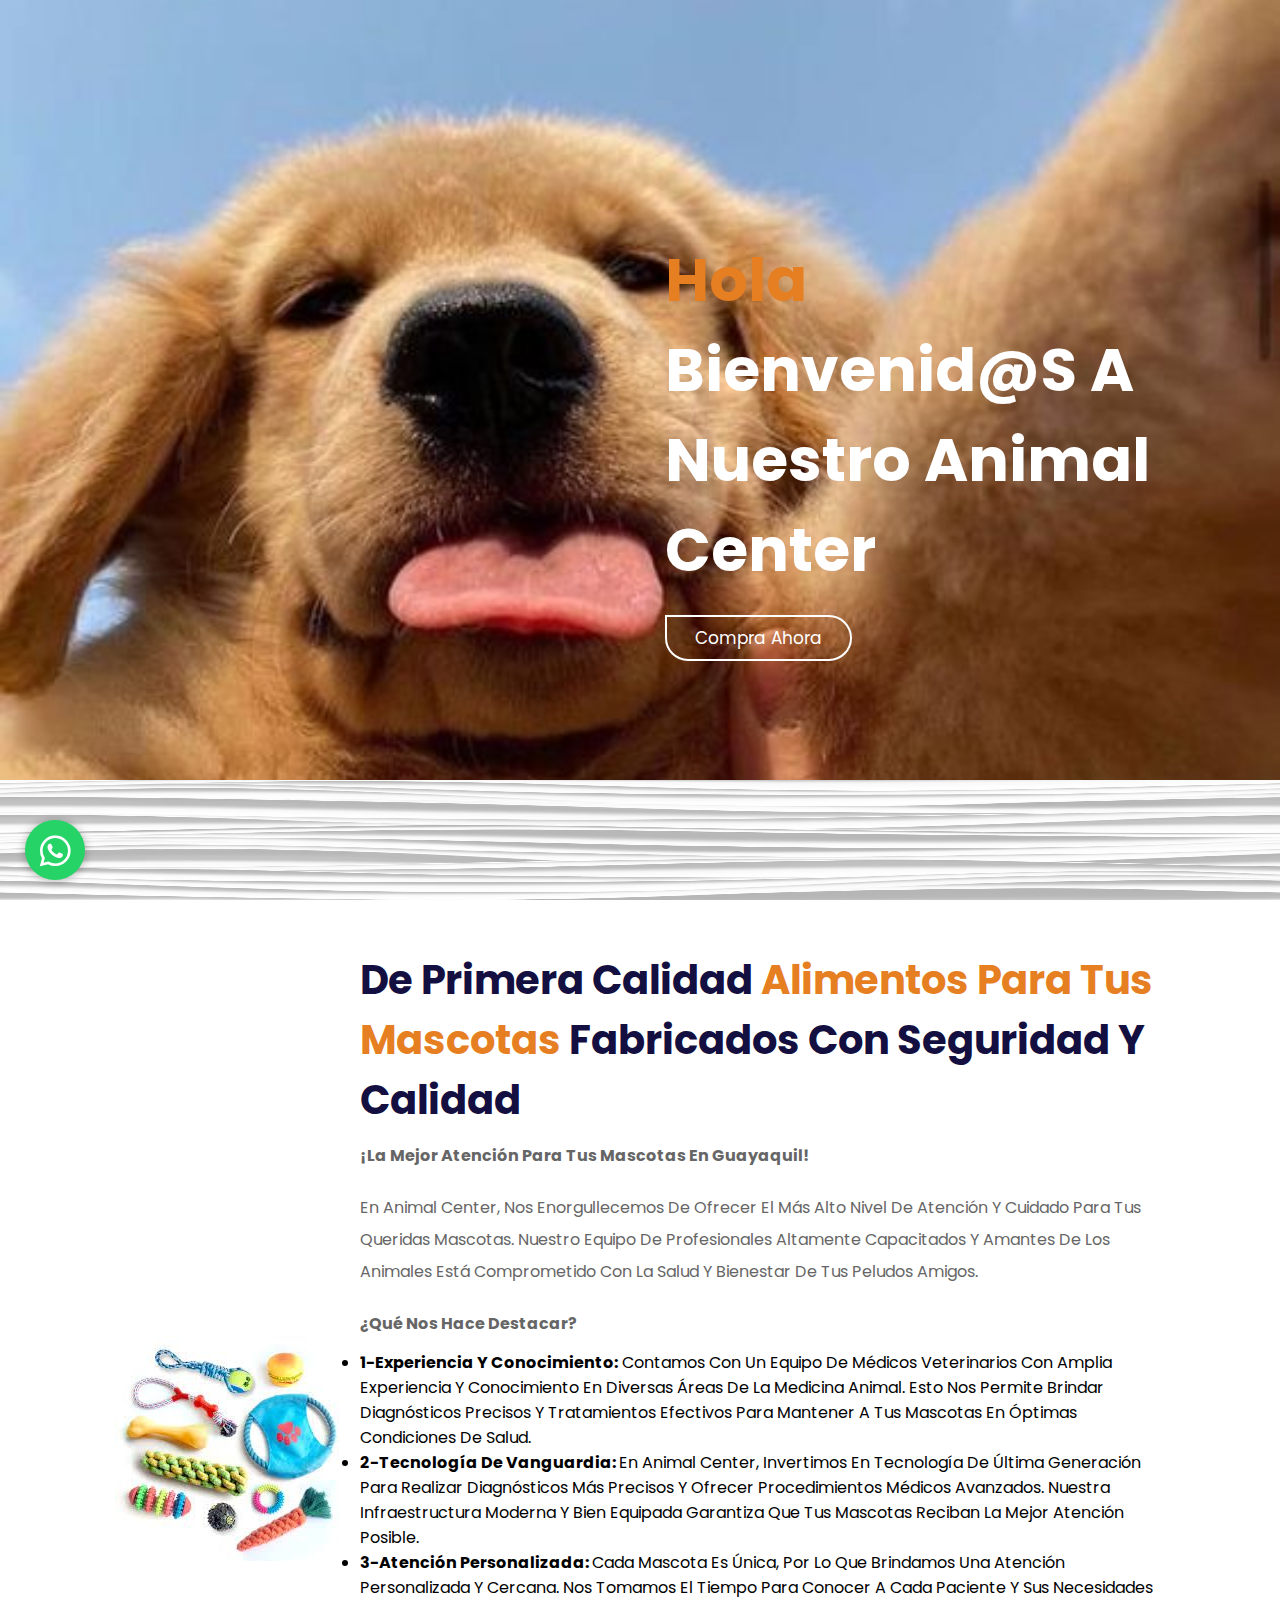
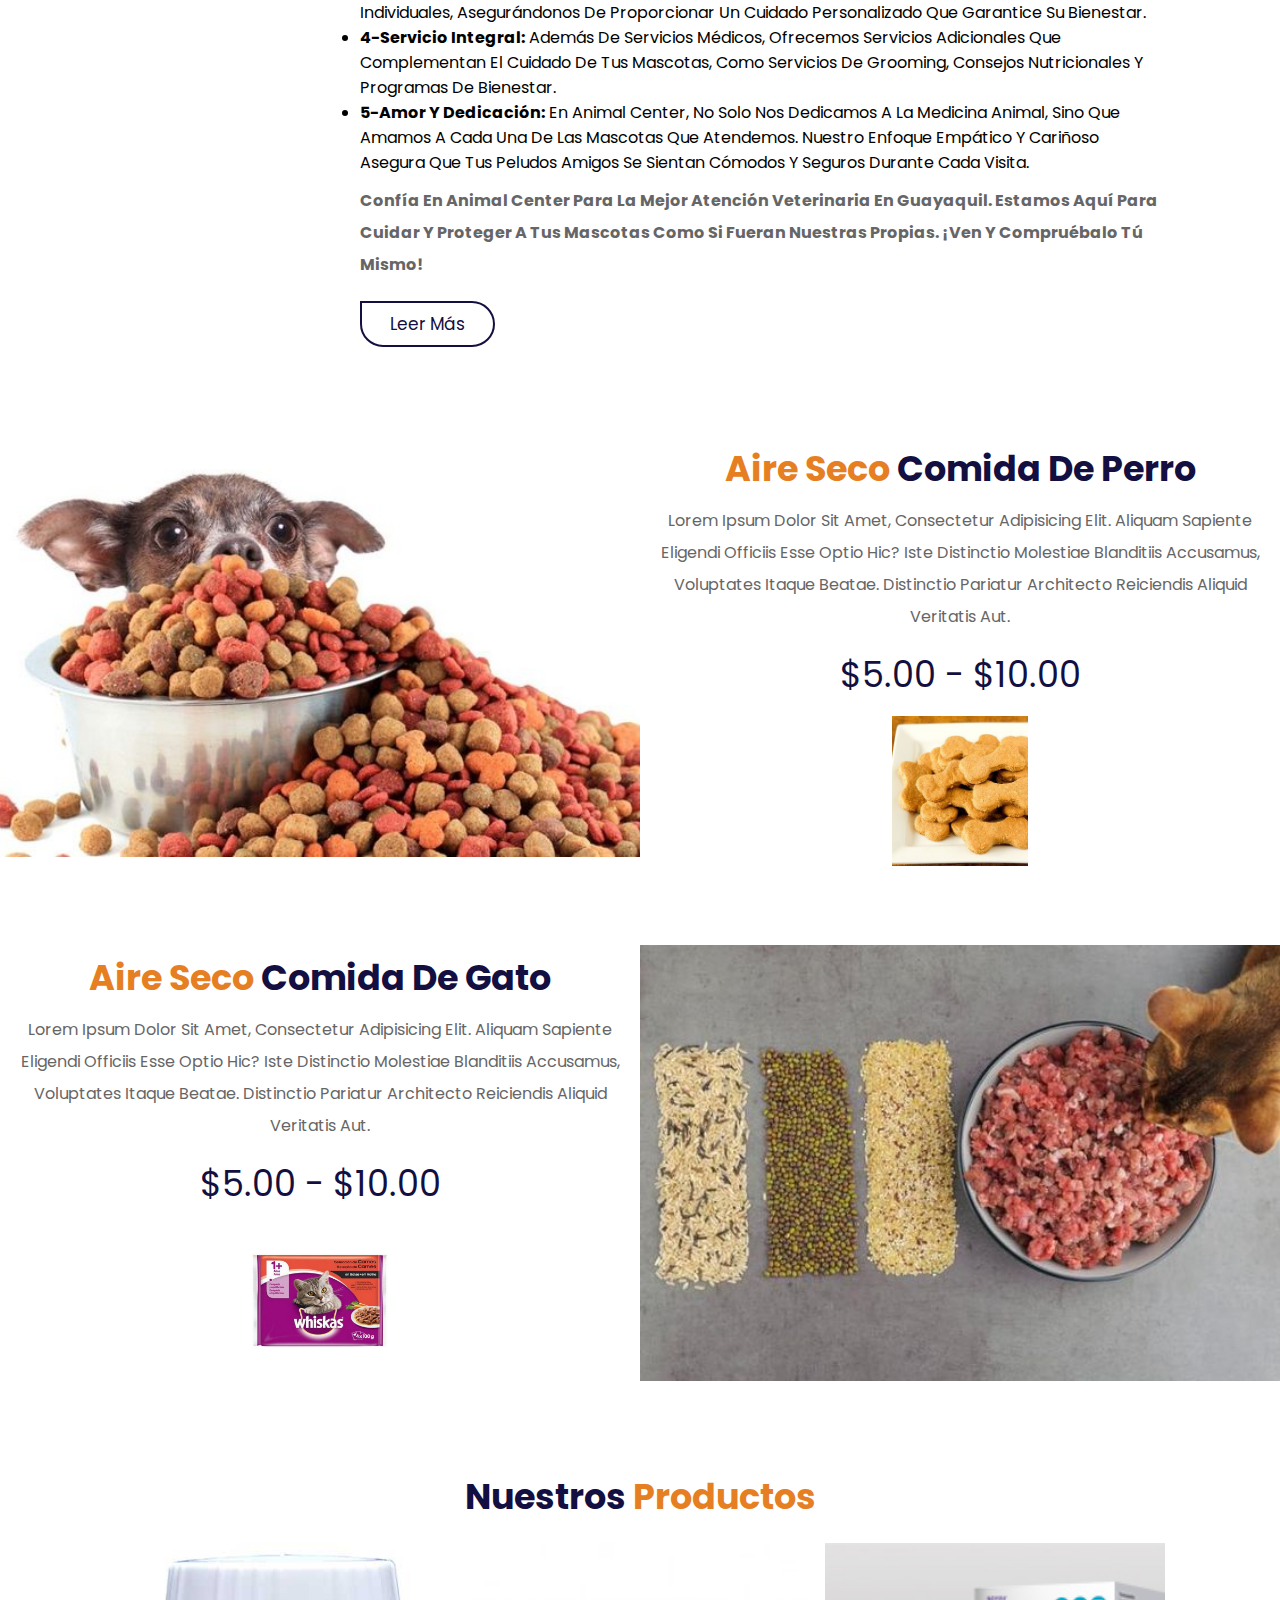
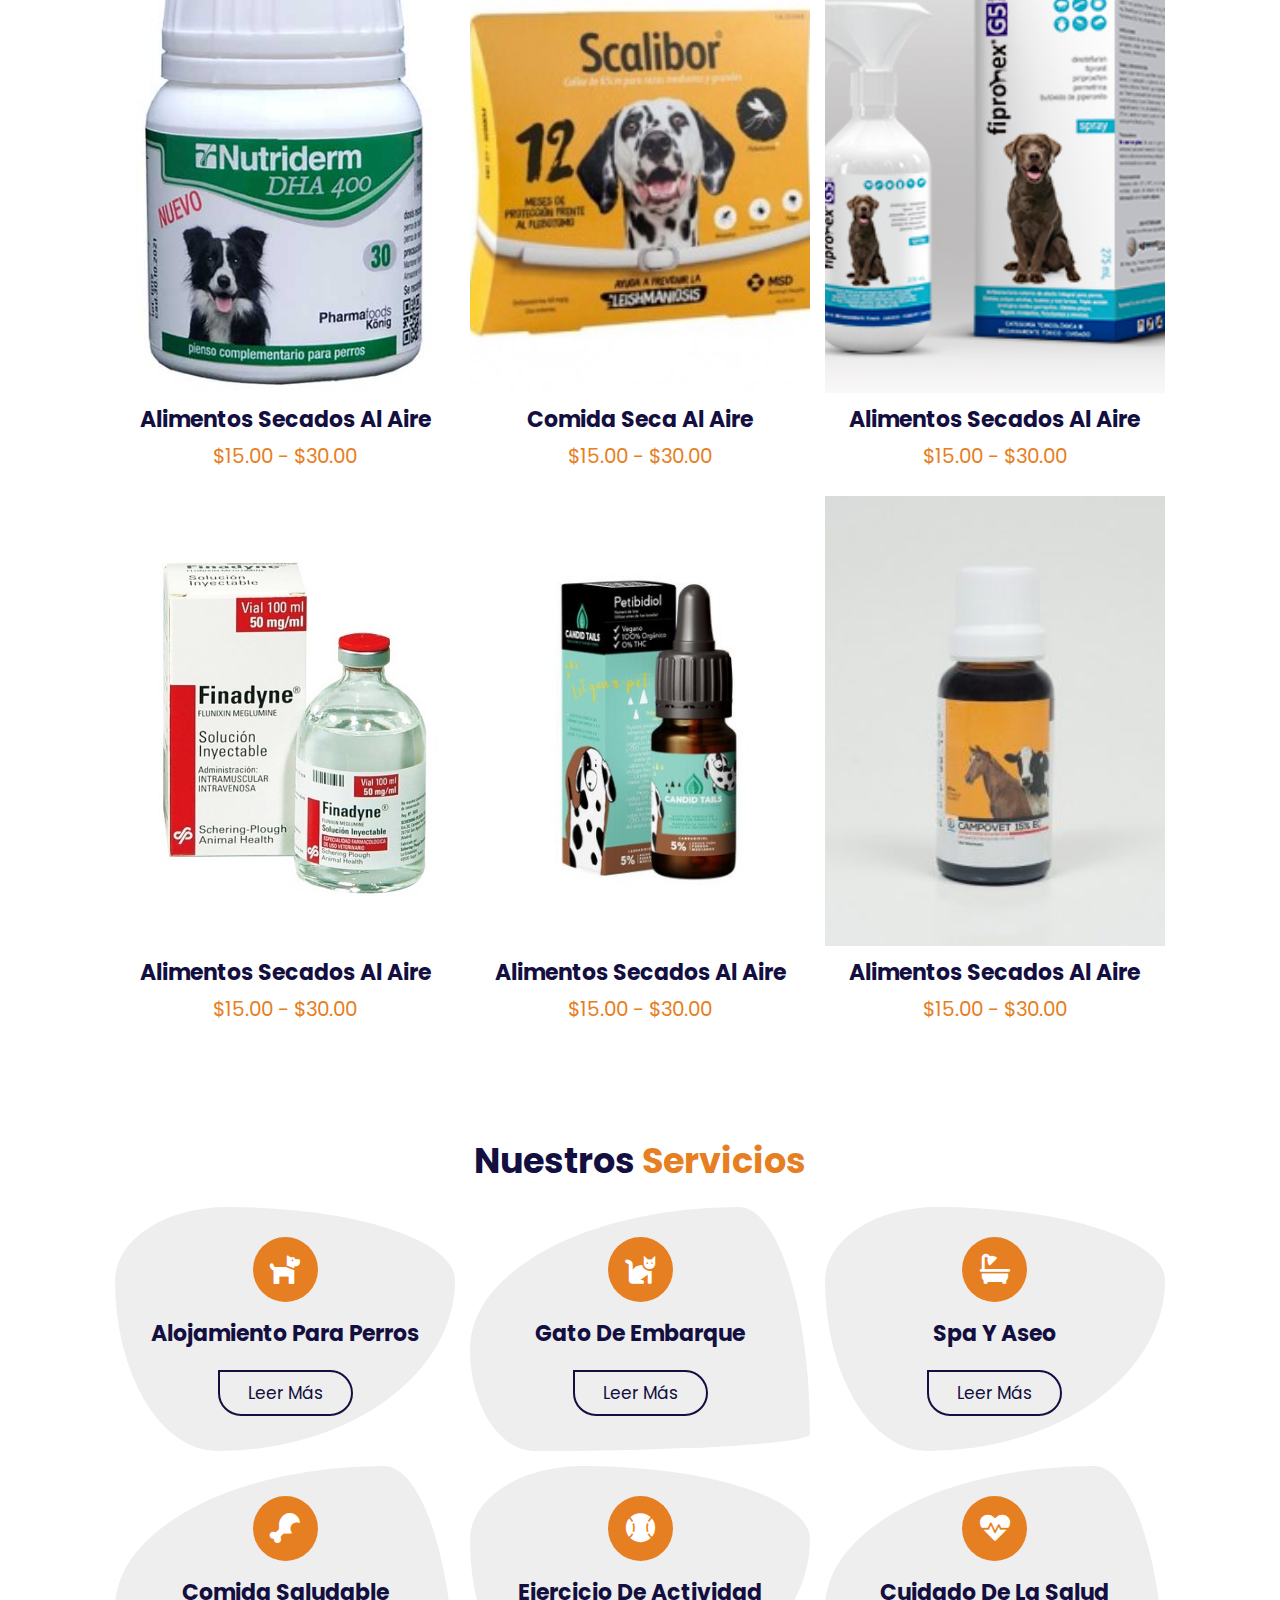
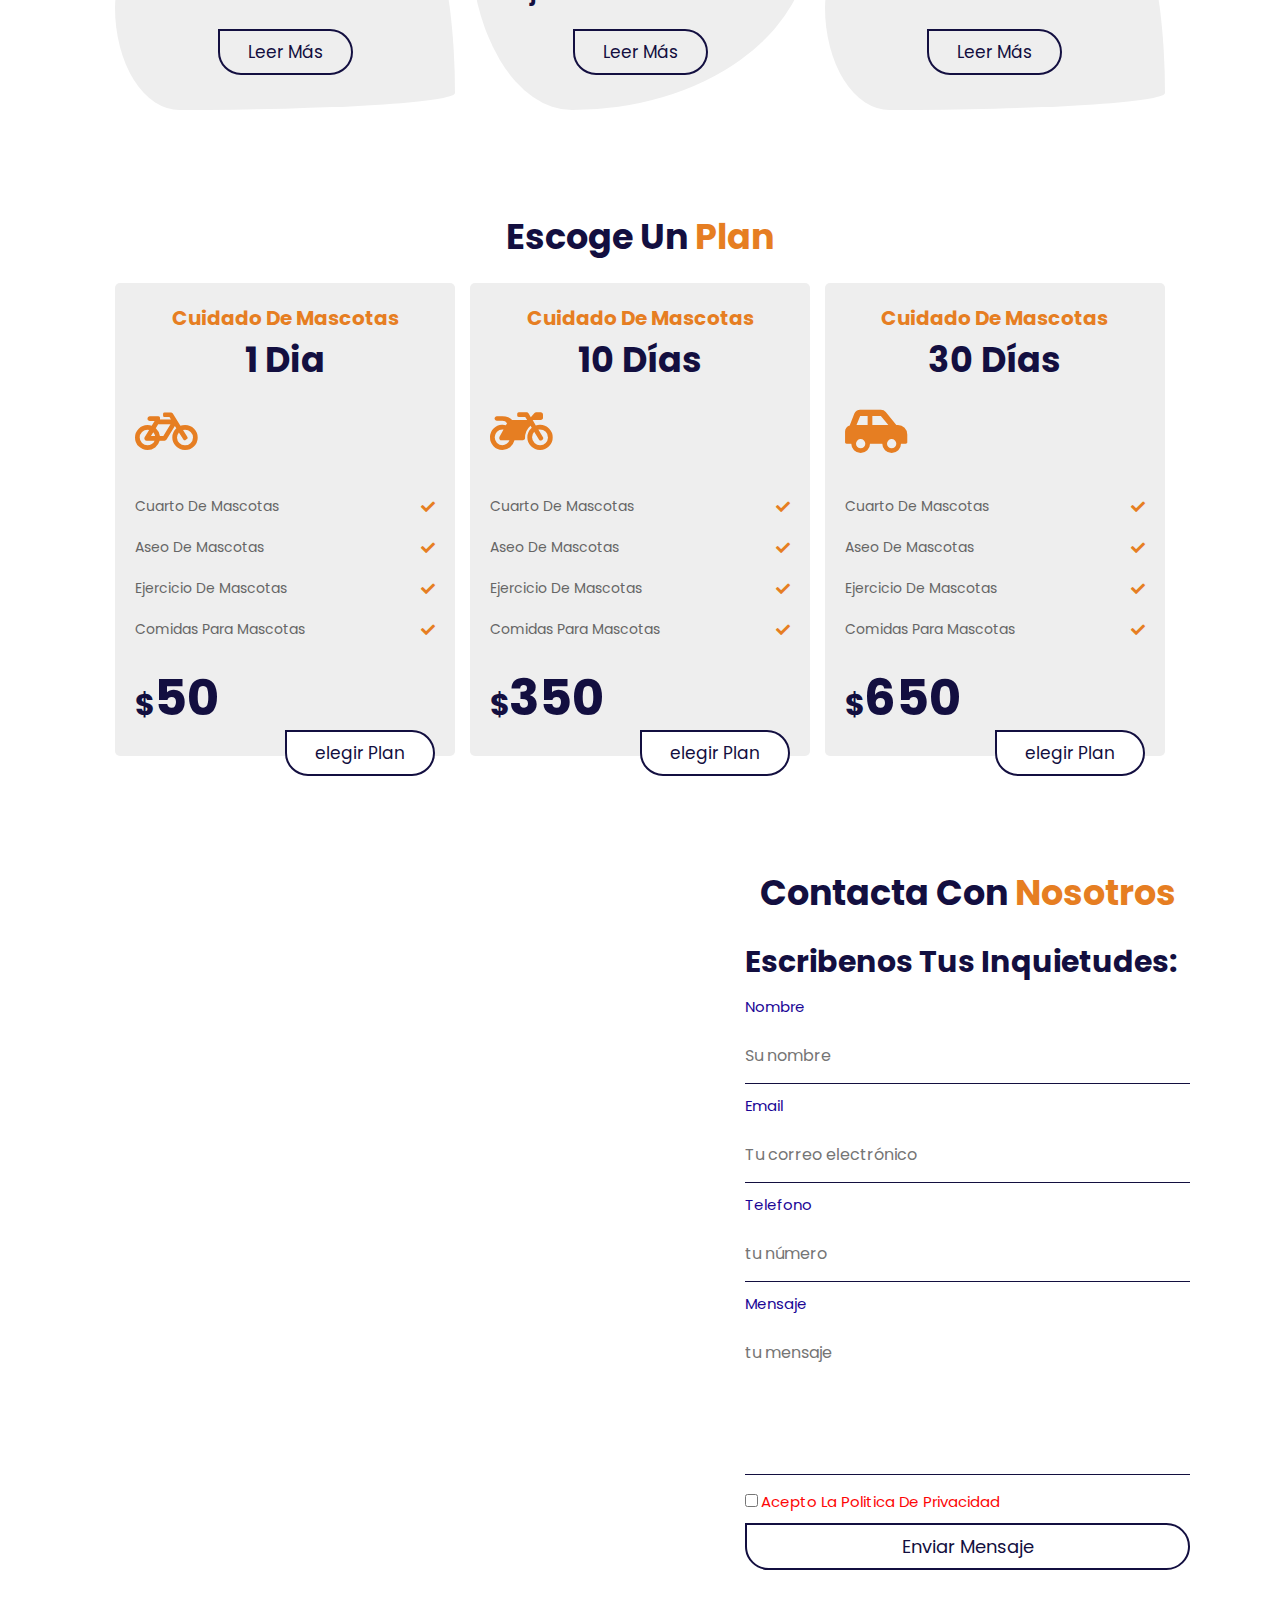
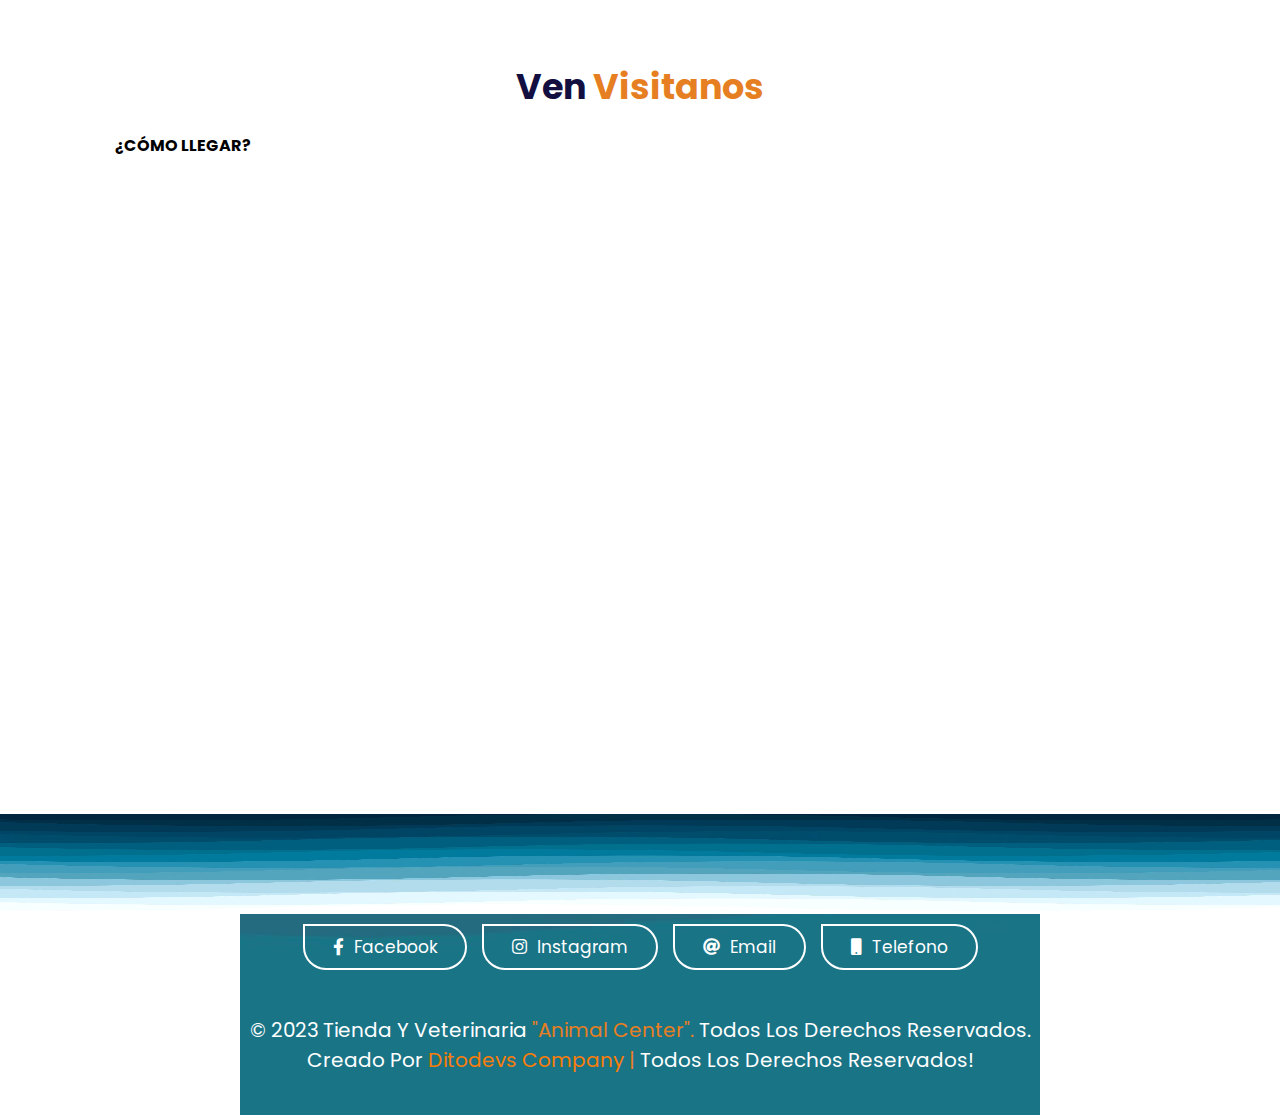
==== index.html @ 53704c76 "primer commit" ====
<!DOCTYPE html>
<html lang="en">
<head>
    <meta charset="UTF-8">
    <meta name="viewport" content="width=device-width, initial-scale=1.0">
    <title>Web Veterinaria animal center</title>
    <meta name="description" content="Tienda y veterinaria de guayaquil,paraiso de la flor especializada en cuidado y productos para mascotas. Encuentra alimentos, juguetes y servicios veterinarios para perros, gatos y otros animales.">

   


    <!--Icono ws-->
    <link rel="stylesheet" href="css/fontello.css">

    <!--font awesome cdn link-->
    <link rel="stylesheet" href="https://cdnjs.cloudflare.com/ajax/libs/font-awesome/5.15.4/css/all.min.css">

    <!--custom css file link -->
    <link rel="stylesheet" href="css/style.css">

</head>
<body>
    
    <!--header section starts-->
    <header class="header">
        <a href="#" class="logo"><i class="fas fa-paw"></i> Animal center</a>

        <nav class="navbar">
            <a href="#home">Inicio</a>
            <a href="#about">Nosotros</a>
            <a href="#shop">Productos</a>
            <a href="#services">servicios</a>
            <a href="#plan">planes</a>
            <a href="#visit">visitanos</a>
            <a href="#contact">contáctanos</a>
        </nav>

        
        <div class="icons">
            <div class="fas fa-bars" id="menu-btn"></div>
            <a href="#" class="fas fa-shopping-cart"></a>
            <div class="fas fa-user" id="login-btn"></div>
            
        </div> 


       
        <form action="" class="login-form">
             
            <h3>Iniciar sesión</h3>
            <input type="email" name="" placeholder="Introduce tu correo electrónico" id="" class="box">
            <input type="password" name="" placeholder="Ingresa tu contraseña" id="" class="box">
            <div class="remember">
                <input type="checkbox" name="" id="remember-me">
                <label for="remember-me">recuerdame la contraseña</label>
            </div>
            <input type="submit" value="iniciar sesión" class="btn">
            
            <a href="#" class="btn">Testing</a>
            <div class="links">
                <a href="#">Has olvidado tu contraseña</a>
                <a href="#">Inscribirse</a>
            </div>
        
        </form>




    </header>




    <!--header section ends-->

    <!--home section starts-->

    <section class="home" id="home">
        <div class="content" id="principio">
            <h3><span>hola </span> Bienvenid@s a nuestro Animal center</h3>
            <a href="#" class="btn">Compra ahora</a>
        </div>


        <img src="image/wave_2.jpg" class="wave" alt="">
    </section>

    <!--home section ends-->

    <!--about section starts-->


    <section class="about" id="about">
        <div class="image">
            <img src="image/about.jpg" alt="">
        </div>
        

        <div class="content">
            <h3>de primera calidad<span> alimentos para tus mascotas</span> fabricados con seguridad y calidad</h3>
           <!-- <p>Utilizamos ingredientes naturales de alta calidad, como carne magra y vegetales frescos, para proporcionar a tus mascotas una dieta equilibrada y llena de nutrientes.</p>
            <p>Nuestros alimentos son fabricados siguiendo estrictos estándares de calidad y mediante un proceso de producción que asegura la frescura y la retención de nutrientes esenciales.</p>
            <p>Orgullosamente certificados por [nombre de la entidad certificadora] que garantiza la calidad y confiabilidad de nuestros productos</p>
            <p>Nuestro equipo de atención al cliente está siempre dispuesto a ayudarte y garantizar que tus mascotas estén contentas y saludables.</p>-->
            <p> <b>¡La mejor atención para tus mascotas en Guayaquil!</b></p>
            <p>En Animal center, nos enorgullecemos de ofrecer el más alto nivel de atención y cuidado para tus queridas mascotas. Nuestro equipo de profesionales altamente capacitados y amantes de los animales está comprometido con la salud y bienestar de tus peludos amigos.</p>
            <p> <b>¿Qué nos hace destacar?</b> </p>

            <ul class="lista-mediana">
                <li><b>1-Experiencia y conocimiento:</b>  Contamos con un equipo de médicos veterinarios con amplia experiencia y conocimiento en diversas áreas de la medicina animal. Esto nos permite brindar diagnósticos precisos y tratamientos efectivos para mantener a tus mascotas en óptimas condiciones de salud.</li>
                <li> <b>2-Tecnología de vanguardia: </b> En animal center, invertimos en tecnología de última generación para realizar diagnósticos más precisos y ofrecer procedimientos médicos avanzados. Nuestra infraestructura moderna y bien equipada garantiza que tus mascotas reciban la mejor atención posible.</li>
                <li> <b>3-Atención personalizada: </b>Cada mascota es única, por lo que brindamos una atención personalizada y cercana. Nos tomamos el tiempo para conocer a cada paciente y sus necesidades individuales, asegurándonos de proporcionar un cuidado personalizado que garantice su bienestar.</li>
                <li> <b>4-Servicio integral:</b>  Además de servicios médicos, ofrecemos servicios adicionales que complementan el cuidado de tus mascotas, como servicios de grooming, consejos nutricionales y programas de bienestar.</li>
                <li> <b>5-Amor y dedicación:</b> En Animal Center, no solo nos dedicamos a la medicina animal, sino que amamos a cada una de las mascotas que atendemos. Nuestro enfoque empático y cariñoso asegura que tus peludos amigos se sientan cómodos y seguros durante cada visita.</li>
            </ul>

            <p> <b>Confía en Animal Center para la mejor atención veterinaria en Guayaquil. Estamos aquí para cuidar y proteger a tus mascotas como si fueran nuestras propias. ¡Ven y compruébalo tú mismo! </b> </p>
            <a href="#" class="btn">leer más</a>
        </div>
    

    </section>



    <!--about section ends-->


    <!--dog and cat food banner section starts-->

    <div class="dog-food">
        <div class="image">
            <img src="image/food_dog_4.jpg" alt="">
        </div>

        <div class="content">
            <h3> <span>aire seco </span> comida de perro</h3>
            <p>Lorem ipsum dolor sit amet, consectetur adipisicing elit. Aliquam sapiente eligendi officiis esse optio hic? Iste distinctio molestiae blanditiis accusamus, voluptates itaque beatae. Distinctio pariatur architecto reiciendis aliquid veritatis aut.</p>
            <div class="amount">$5.00 - $10.00</div>
            <a href="#" > <img src="image/food_dog_2.jpg" alt=""></a>
        </div>
    </div>



    <div class="cat-food">
        

        <div class="content">
            <h3> <span>aire seco</span> comida de gato</h3>
            <p>Lorem ipsum dolor sit amet, consectetur adipisicing elit. Aliquam sapiente eligendi officiis esse optio hic? Iste distinctio molestiae blanditiis accusamus, voluptates itaque beatae. Distinctio pariatur architecto reiciendis aliquid veritatis aut.</p>
            <div class="amount">$5.00 - $10.00</div>
            <a href="#" > <img src="image/food_cat_wiska.jpg" alt=""></a>
        </div>

        <div class="image">
            <img src="image/food_cat.jpg" alt="">
        </div>

    </div>

    <!--dog and cat food banner section ends-->


    <!-- shop sections starts-->

        <section class="shop" id="shop">
            <h1 class="heading"> nuestros   <span> productos</span></h1>
            

            <div class="box-container">

                <div class="box">
                    <div class="icons">
                        <a href="#" class="fas fa-shopping-cart"></a>
                        <a href="#" class="fas fa-heart"></a>
                        <a href="#" class="fas fa-eye"></a>
                    </div>
                
                    <div class="image">
                        <img src="image/producto_01.jpeg" alt="">
                    </div>
    
                    <div class="content">
                        <h3> alimentos secados al aire</h3>
                        <div class="amount"> $15.00 - $30.00 </div>
                    </div>

                </div>
                


                <div class="box">
                    <div class="icons">
                        <a href="#" class="fas fa-shopping-cart"></a>
                        <a href="#" class="fas fa-heart"></a>
                        <a href="#" class="fas fa-eye"></a>
                    </div>

                    <div class="image">
                        <img src="image/producto_02.jpg" alt="">
                    </div>
                    <div class="content">
                        <h3>comida seca al aire</h3>
                        <div class="amount"> $15.00 - $30.00 </div>
                    </div>
    
                </div>
                


                <div class="box">
                    <div class="icons">
                        <a href="#" class="fas fa-shopping-cart"></a>
                        <a href="#" class="fas fa-heart"></a>
                        <a href="#" class="fas fa-eye"></a>
                    </div>

                    <div class="image">
                        <img src="image/producto_03.jpg" alt="">
                    </div>
                    <div class="content">
                        <h3>alimentos secados al aire</h3>
                        <div class="amount"> $15.00 - $30.00 </div>
                    </div>
                </div>
                



                <div class="box">
                    <div class="icons">
                        <a href="#" class="fas fa-shopping-cart"></a>
                        <a href="#" class="fas fa-heart"></a>
                        <a href="#" class="fas fa-eye"></a>
                    </div>
                    <div class="image">
                        <img src="image/producto_04.jpg" alt="">
                    </div>
                    <div class="content">
                        <h3>alimentos secados al aire</h3>
                        <div class="amount"> $15.00 - $30.00 </div>
                    </div>

                </div>
                


                <div class="box">
                    <div class="icons">
                        <a href="#" class="fas fa-shopping-cart"></a>
                        <a href="#" class="fas fa-heart"></a>
                        <a href="#" class="fas fa-eye"></a>
                    </div>
                    <div class="image">
                        <img src="image/producto_05.jpg" alt="">
                    </div>
                    <div class="content">
                        <h3>alimentos secados al aire</h3>
                        <div class="amount"> $15.00 - $30.00 </div>
                    </div>

                </div>
                



                <div class="box">
                    <div class="icons">
                        <a href="#" class="fas fa-shopping-cart"></a>
                        <a href="#" class="fas fa-heart"></a>
                        <a href="#" class="fas fa-eye"></a>
                    </div>
                    <div class="image">
                        <img src="image/producto_06.jpg" alt="">
                    </div>
                    <div class="content">
                        <h3>alimentos secados al aire</h3>
                        <div class="amount"> $15.00 - $30.00 </div>
                    </div>

                </div>
                



            </div>
        </section>

    <!-- shop sections ends-->








    <!-- services section starts-->


        <section class="services" id="services">
           
            <h1 class="heading">Nuestros  <span> servicios</span></h1>
            
            <div class="box-container">
                <div class="box">
                    <i class="fas fa-dog"></i>
                    <h3>alojamiento para perros</h3>
                    <a href="#" class="btn">leer más </a>
                </div>

                <div class="box">
                    <i class="fas fa-cat"></i>
                    <h3>gato de embarque</h3>
                    <a href="#" class="btn">leer más </a>
                </div>

                 
                <div class="box">
                    <i class="fas fa-bath"></i>
                    <h3>spa y aseo</h3>
                    <a href="#" class="btn">leer más</a>
                </div> 

                    
            
                <div class="box">
                    <i class="fas fa-drumstick-bite"></i>
                    <h3>comida saludable</h3>
                    <a href="#" class="btn">leer más </a>
                </div>  

                
                <div class="box">
                    <i class="fas fa-baseball-ball"></i>
                    <h3>ejercicio de actividad</h3>
                    <a href="#" class="btn">leer más</a>
                </div> 
                
                
                <div class="box">
                    <i class="fas fa-heartbeat"></i>
                    <h3>cuidado de la salud</h3>
                    <a href="#" class="btn">leer más</a>
                </div>

            </div>

        </section>

    <!-- services section ends-->





    <!-- plan section starts-->
        <section class="plan" id="plan">

            <h1 class="heading"> escoge un <span>plan </span> </h1>

            <div class="box-container">

                <div class="box">
                    <h3 class="title">cuidado de mascotas</h3>
                    <h3 class="day">1 dia</h3>
                    <i class="fas fa-bicycle icon"></i>
                    <div class="list">
                        <p> cuarto de mascotas <span class="fas fa-check"></span></p>
                        <p> aseo de mascotas <span class="fas fa-check"></span></p>
                        <p> ejercicio de mascotas <span class="fas fa-check"></span></p>
                        <p> comidas para mascotas <span class="fas fa-check"></span></p>
                    </div>
                    <div class="amount"> <span>$</span>50</div>
                    <a href="#" class="btn">elegir plan</a>
                </div>


                <div class="box">
                    <h3 class="title">cuidado de mascotas</h3>
                    <h3 class="day">10 días</h3>
                    <i class="fas fa-motorcycle icon"></i>
                    <div class="list">
                        <p> cuarto de mascotas <span class="fas fa-check"></span></p>
                        <p> aseo de mascotas <span class="fas fa-check"></span></p>
                        <p> ejercicio de mascotas <span class="fas fa-check"></span></p>
                        <p> comidas para mascotas <span class="fas fa-check"></span></p>
                    </div>
                    <div class="amount"> <span>$</span>350</div>
                    <a href="#" class="btn">elegir plan</a>
                </div>


                <div class="box">
                    <h3 class="title">cuidado de mascotas</h3>
                    <h3 class="day"> 30 días</h3>
                    <i class="fas fa-car-side icon"></i>
                    <div class="list">
                        <p> cuarto de mascotas <span class="fas fa-check"></span></p>
                        <p> aseo de mascotas <span class="fas fa-check"></span></p>
                        <p> ejercicio de mascotas <span class="fas fa-check"></span></p>
                        <p> comidas para mascotas <span class="fas fa-check"></span></p>
                    </div>
                    <div class="amount"> <span>$</span>650</div>
                    <a href="#" class="btn">elegir plan</a>
                </div>


            </div>
        </section>

    <!-- plan section ends-->




     <!-- contacto section ends-->

     <section class="contact" id="contact">

        <div class="image">
            <img src="image/gato_contacto.jpg" alt="">
        </div>

        <!--<form action="">
            <h3>Contacta con nosotros</h3>
            <input type="text" placeholder="Su nombre" class="box">
            <input type="email" placeholder="Tu correo electrónico" class="box">
            <input type="tumber" placeholder="tu número" class="box">
            <textarea name="" placeholder="tu mensaje" id="" cols="30" rows="10"></textarea>
            <input type="submit" value="enviar mensaje" class="btn">

        </form>-->

        <form action="enviar.php" method="post">
            <h1 class="heading"> Contacta con  <span> nosotros</span> </h1>
            <h3>Escribenos tus inquietudes:</h3>
            <div class="mb-3">
                <label for="nombre" class="form-label" style="color: rgb(27, 6, 150); font-size: 15px;" >Nombre</label>
                <input type="text" class="form-control box" name="nombre" id="nombre" placeholder="Su nombre" required>
            </div>

            <div class="mb-3">
                <label for="email" class="form-label" style="color: rgb(27, 6, 150); font-size: 15px;">Email</label>
                <input type="email" class="form-control box" id="email" name="correo" placeholder="Tu correo electrónico" required>
            </div>

            <div class="mb-3">
                <label for="numero" class="form-label" style="color: rgb(27, 6, 150); font-size: 15px;">Telefono</label>
                <input type="number" class="form-control box" name="numero" placeholder="tu número" required>
            </div>

            <div class="mb-3">
                <label for="mensaje" class="form-label" style="color: rgb(27, 6, 150); font-size: 15px;">Mensaje</label>
                <textarea class="form-control box" id="mensaje" name="mensaje" placeholder="tu mensaje" id="" cols="30" rows="10" required></textarea>
            </div>
            

            <div class="mb-3 form-check">
                <input type="checkbox" class="form-check-input" id="acepto" required >
                <label  class="form-check-label" for="acepto" style="color: rgb(253, 6, 6); font-size: 15px;">Acepto la politica de privacidad</label>
            </div>
            
            
            <div class="d-grid gap-2 col-6 mx-auto">
                <button type="submit" class="btn btn-outline-success btn" style="font-size: 18px;">Enviar mensaje</button >
            </div>
            
            <!--<input type="submit" value="enviar mensaje" class="btn">-->

        </form>

     </section>

     
     <!-- contacto section ends-->





     <!--Mapa-->

     <section class="visit" id="visit">
            <h1 class="heading"> Ven <span> Visitanos </span> </h1>

            <h3>¿CÓMO LLEGAR?</h3>
            <br>

            <div class="map-responsive">

                <iframe src="https://www.google.com/maps/embed?pb=!1m18!1m12!1m3!1d296.3450970950348!2d-79.95104856096924!3d-2.104015571705106!2m3!1f0!2f0!3f0!3m2!1i1024!2i768!4f13.1!3m3!1m2!1s0x902d0d8355ea1283%3A0xb58ce67872f49583!2sANIMAL%20CENTER%20Veterinaria%20-%20Peluqueria%20Canina!5e0!3m2!1ses-419!2sec!4v1690410135420!5m2!1ses-419!2sec" width="800" height="600" style="border:0;" allowfullscreen="" loading="lazy" referrerpolicy="no-referrer-when-downgrade"></iframe>
                
            </div>

            

            

            
            <!--<iframe src="https://www.google.com/maps/embed?pb=!1m18!1m12!1m3!1d3986.7424615460513!2d-79.8948788!3d-2.2499464!2m3!1f0!2f0!3f0!3m2!1i1024!2i768!4f13.1!3m3!1m2!1s0x902d6f07bbf8105b%3A0x9d46d7708eae7f87!2sPet&#39;s%20del%20Sur!5e0!3m2!1ses-419!2sec!4v1690252212945!5m2!1ses-419!2sec" width="600" height="450" style="border:0;" allowfullscreen="" loading="lazy" referrerpolicy="no-referrer-when-downgrade"></iframe>-->
            <!--<iframe src="https://www.google.com/maps/embed?pb=!1m18!1m12!1m3!1d3986.7424615460513!2d-79.8948788!3d-2.2499464!2m3!1f0!2f0!3f0!3m2!1i1024!2i768!4f13.1!3m3!1m2!1s0x902d6f07bbf8105b%3A0x9d46d7708eae7f87!2sPet&#39;s%20del%20Sur!5e0!3m2!1ses-419!2sec!4v1690252212945!5m2!1ses-419!2sec" width="800" height="600" style="border:0;" allowfullscreen="" loading="lazy" referrerpolicy="no-referrer-when-downgrade"></iframe>-->
            
     </section>

     


     <!-- footer section starts-->

     <section class="footer">

        <img src="image/top_footer_2.jpg" alt="">

        <div class="share">
            <a href="https://www.facebook.com/MargotRobbie" target="_blank" class="btn"> <i class="fab fa-facebook-f"></i> facebook </a>
            <!--<a href="#" target="_blank" class="btn"> <i class="fab fa-twitter"></i> twitter </a>-->
            <a href="https://www.instagram.com/margotrobbieofficial/" target="_blank" class="btn">  <i class="fab fa-instagram"></i> instagram </a>
            <!--<a href="#" class="btn"> <i class="fab fa-linkedin"></i> linkedin </a>-->
            <!--<a href="#" class="btn"> <i class="fab fa-pinterest"></i> pinterest </a>-->
            <a href="mailto:marcillokenny@gmail.com" target="_blank" class="btn"><i class="fas fa-at"></i> email </a>
            <a href="tel:+59359254811" target="_blank" class="btn"><i class="fas fa-mobile"></i> telefono </a>
            
        </div>

        <div class="credit"> 
            <p>&copy; 2023 Tienda y Veterinaria <span>"Animal center". </span> Todos los derechos reservados.</p>
  
            creado por <span> <a href="https://www.facebook.com/kenny.marcillo.5/" target="_blank" style="color: rgb(248, 125, 10);"> ditodevs company </a>  |</span>  todos los derechos reservados!
        </div>

     </section>


     <!-- footer section ends-->


     <!--messenger burbuja chat -->
<!-- Messenger Plugin de chat Code -->
    <div id="fb-root"></div>

    <!-- Your Plugin de chat code -->
    <div id="fb-customer-chat" class="fb-customerchat">
    </div>

    <script>
      var chatbox = document.getElementById('fb-customer-chat');
      chatbox.setAttribute("page_id", "100215832976195");
      chatbox.setAttribute("attribution", "biz_inbox");
    </script>

    <!-- Your SDK code -->
    <script>
      window.fbAsyncInit = function() {
        FB.init({
          xfbml            : true,
          version          : 'v15.0'
        });
      };

      (function(d, s, id) {
        var js, fjs = d.getElementsByTagName(s)[0];
        if (d.getElementById(id)) return;
        js = d.createElement(s); js.id = id;
        js.src = 'https://connect.facebook.net/es_LA/sdk/xfbml.customerchat.js';
        fjs.parentNode.insertBefore(js, fjs);
      }(document, 'script', 'facebook-jssdk'));
    </script>
    
<!--whatsaap burbuja chat -->
    <a href="https://api.whatsapp.com/send?phone=+593959254811&text=¡Hola Animal Center, me comunico desde la página web! ¿Puedo hacerle una pregunta?" class="btn-wsp" target="_blanck">
        <!--<i class="fa fa-whatsapp icono"></i>-->
        <!--<i class="fa-brands fa-whatsapp"></i>-->
        <i class="fab fa-whatsapp"></i>
        <!--<i class="icon-whatsapp"></i>-->
        <!--<i class="fa-brands fa-square-whatsapp"></i>-->
        <!--<i class="fa-brands fa-whatsapp"></i>-->
        
    </a>
    
    
    
    
   




    <!--custom js file link-->
    <script src="js/script.js"></script>

</body>
</html>
---- css/fontello.css ----
@font-face {
  font-family: 'fontello';
  src: url('../font/fontello.eot?94819965');
  src: url('../font/fontello.eot?94819965#iefix') format('embedded-opentype'),
       url('../font/fontello.woff2?94819965') format('woff2'),
       url('../font/fontello.woff?94819965') format('woff'),
       url('../font/fontello.ttf?94819965') format('truetype'),
       url('../font/fontello.svg?94819965#fontello') format('svg');
  font-weight: normal;
  font-style: normal;
}
/* Chrome hack: SVG is rendered more smooth in Windozze. 100% magic, uncomment if you need it. */
/* Note, that will break hinting! In other OS-es font will be not as sharp as it could be */
/*
@media screen and (-webkit-min-device-pixel-ratio:0) {
  @font-face {
    font-family: 'fontello';
    src: url('../font/fontello.svg?94819965#fontello') format('svg');
  }
}
*/
[class^="icon-"]:before, [class*=" icon-"]:before {
  font-family: "fontello";
  font-style: normal;
  font-weight: normal;
  speak: never;

  display: inline-block;
  text-decoration: inherit;
  width: 1em;
  margin-right: .2em;
  text-align: center;
  /* opacity: .8; */

  /* For safety - reset parent styles, that can break glyph codes*/
  font-variant: normal;
  text-transform: none;

  /* fix buttons height, for twitter bootstrap */
  line-height: 1em;

  /* Animation center compensation - margins should be symmetric */
  /* remove if not needed */
  margin-left: .2em;

  /* you can be more comfortable with increased icons size */
  /* font-size: 120%; */

  /* Font smoothing. That was taken from TWBS */
  -webkit-font-smoothing: antialiased;
  -moz-osx-font-smoothing: grayscale;

  /* Uncomment for 3D effect */
  /* text-shadow: 1px 1px 1px rgba(127, 127, 127, 0.3); */
}

.icon-whatsapp:before { content: '\f232'; } /* '' */
---- css/style.css ----
@import url("https://fonts.googleapis.com/css2?family=Inter:wght@300;400;700&family=Montserrat:wght@100&family=Poppins:wght@100;300;400;600&display=swap");
* {
  font-family: "Poppins", sans-serif;
  margin: 0;
  padding: 0;
  box-sizing: border-box;
  outline: none;
  border: none;
  text-decoration: none;
  text-transform: capitalize;
  transition: 0.2s linear;
}

/* Estilo para la lista con tamaño de letra mediano */
.lista-mediana {
  font-size: 16px; /* Puedes ajustar el tamaño de letra según tus preferencias */
  list-style-type: disc; /* Cambia "disc" a "decimal" si prefieres una lista ordenada con números */
}

.visit h3{
  font-size: 16px; /* Puedes ajustar el tamaño de letra según tus preferencias */
  list-style-type: disc; /* Cambia "disc" a "decimal" si prefieres una lista ordenada con números */
}

/*Whatsapp  */
.btn-wsp{
  position:fixed;
  width:60px;
  height:60px;
  line-height:63px;
  bottom:20px;
  left:25px;
  background:#25d366;
  color:#FFF;
  border-radius:50px;
  text-align:center;
  font-size:35px;
  box-shadow:0px 1px 10px rgba(0,0,0,0.3);
  z-index:400;
  transition:all 300ms ease;
}

.btn-wsp:hover{
  text-decoration: none;
  color:#0df053 ;
  background: #eb7507;
}



  /* Estilo para hacer el mapa responsive */
/*#map {
   height: 560px;
   width: 100%;
   max-width: 800px;
   margin: 0 auto;
      }*/


  /* Estilos generales para el mapa */
.map-responsive {
  overflow: hidden;
  padding-bottom: 56.25%; /* Proporción 16:9 (para aspecto de vídeo) */
  position: relative;
  height: 0;
}

.map-responsive iframe {
  position: absolute;
  top: 0;
  left: 0;
  width: 100%;
  height: 100%;
}

/* Estilos para hacerlo responsive */
@media screen and (max-width: 768px) {
  .heading {
    font-size: 24px;
  }
  
  h3 {
    font-size: 18px;
  }
  
  .map-responsive {
    padding-bottom: 75%; /* Proporción 4:3 para pantallas más pequeñas */
  }
}




      




html {
  font-size: 62.5%;
  overflow-x: hidden;
  scroll-behavior: smooth;
  scroll-padding-top: 4rem;
}
html::-webkit-scrollbar {
  width: 1rem;
}
html::-webkit-scrollbar-track {
  background: transparent;
}
html::-webkit-scrollbar-thumb {
  background: #e67e22;
  border-radius: 5rem;
}

section {
  padding: 5rem 9%;
}

.heading {
  padding-bottom: 2rem;
  text-align: center;
  font-size: 3.5rem;
  color: #130f40;
}
.heading span {
  color: #e67e22;
}

.btn {
  display: inline-block;
  margin-top: 1rem;
  padding: 0.8rem 2.8rem;
  border-radius: 5rem;
  border-top-left-radius: 0;
  border: 0.2rem solid #130f40;
  cursor: pointer;
  background: none;
  color: #130f40;
  font-size: 1.7rem;
  overflow: hidden;
  z-index: 0;
  position: relative;
}
.btn::before {
  content: "";
  position: absolute;
  top: 0;
  left: 0;
  height: 100%;
  width: 100%;
  background: #130f40;
  z-index: -1;
  transition: 0.2s linear;
  -webkit-clip-path: circle(0% at 0% 5%);
          clip-path: circle(0% at 0% 5%);
}
.btn:hover::before {
  -webkit-clip-path: circle(100%);
          clip-path: circle(100%);
}
.btn:hover {
  color: #fff;
}

@keyframes fadeIn {
  0% {
    transform: translateY(3rem);
    opacity: 0;
  }
}
.header {
  background: #fff;
  display: flex;
  align-items: center;
  justify-content: space-between;
  padding: 2rem 9%;
  box-shadow: 0 0.5rem 1.5rem rgba(0, 0, 0, 0.1);
  position: fixed;
  top: 0;
  left: 0;
  right: 0;
  z-index: 1000;
  transform: translateY(-10rem);
}
.header.active {
  transform: translateY(0rem);
}
.header .logo {
  font-size: 2.5rem;
  color: #130f40;
  font-weight: bolder;
}
.header .logo i {
  color: #e67e22;
}
.header .navbar a {
  margin: 0 1rem;
  font-size: 1.7rem;
  color: #666;
}
.header .navbar a:hover {
  color: #e67e22;
}
.header .icons a,
.header .icons div {
  font-size: 2.5rem;
  margin-left: 1.5rem;
  color: #130f40;
  cursor: pointer;
}
.header .icons a:hover,
.header .icons div:hover {
  color: #e67e22;
}
.header .login-form {
  position: absolute;
  top: 120%;
  right: 2rem;
  width: 35rem;
  border-radius: 1rem;
  background: #fff;
  box-shadow: 0 0.5rem 1.5rem rgba(0, 0, 0, 0.1);
  padding: 2rem;
  display: none;
}
.header .login-form.active {
  display: block;
  animation: fadeIn 0.4s linear;
}
.header .login-form h3 {
  color: #130f40;
  font-size: 2.5rem;
  padding-bottom: 0.5rem;
}
.header .login-form .box {
  width: 100%;
  border-bottom: 0.2rem solid #130f40;
  border-width: 0.1rem;
  padding: 1.5rem 0;
  font-size: 1.6rem;
  color: #130f40;
  text-transform: none;
  margin: 1rem 0;
}
.header .login-form .remember {
  display: flex;
  align-items: center;
  gap: 0.5rem;
  padding: 1rem 0;
}
.header .login-form label {
  font-size: 1.5rem;
  cursor: pointer;
  color: #666;
}
.header .login-form .btn {
  width: 100%;
  text-align: center;
  margin: 1.5rem 0;
}
.header .login-form .btn:hover {
  background: #130f40;
}
.header .login-form .links {
  display: flex;
  justify-content: space-between;
  align-items: center;
  margin-top: 1rem;
}
.header .login-form .links a {
  font-size: 1.4rem;
  color: #e67e22;
}
.header .login-form .links a:hover {
  color: #130f40;
  text-decoration: underline;
}

#menu-btn {
  display: none;
}

.home {
  min-height: 100vh;
  display: flex;
  align-items: center;
  justify-content: flex-end;
  background: url(../image/home_bg13.jpg) no-repeat;
  background-position: center;
  background-size: cover;
  position: relative;
}
.home .content {
  width: 50rem;
}
.home .content h3 {
  font-size: 6rem;
  color: #fff;
  padding-bottom: 1rem;
}
.home .content h3 span {
  color: #e67e22;
}
.home .content .btn {
  color: #fff;
  border-color: #fff;
}
.home .content .btn:hover {
  color: #130f40;
}
.home .content .btn::before {
  background: #fff;
}
.home .wave {
  position: absolute;
  bottom: 0;
  left: 0;
  width: 100%;
  height: 12rem;
}

.about {
  display: flex;
  align-items: center;
  flex-wrap: wrap;
  gap: 2rem;
}
.about .image {
  flex: 1 1 40 rem;
}
.about .image img {
  width: 100%;
}
.about .content {
  flex: 1 1 40rem;
}
.about .content h3 {
  color: #130f40;
  font-size: 4rem;
}
.about .content h3 span {
  color: #e67e22;
}
.about .content p {
  color: #666;
  padding: 1rem 0;
  line-height: 2;
  font-size: 1.6rem;
}

.cat-food {
  flex-wrap: wrap-reverse;
}

.dog-food,
.cat-food {
  display: flex;
  align-items: center;
  flex-wrap: wrap;
  padding: 2rem 0;
}
.dog-food .image,
.cat-food .image {
  flex: 1 1 40rem;
}
.dog-food .image img,
.cat-food .image img {
  width: 100%;
}
.dog-food .content,
.cat-food .content {
  flex: 1 1 40rem;
  text-align: center;
  padding: 2rem;
}
.dog-food .content h3,
.cat-food .content h3 {
  font-size: 3.5rem;
  color: #130f40;
}
.dog-food .content h3 span,
.cat-food .content h3 span {
  color: #e67e22;
}
.dog-food .content p,
.cat-food .content p {
  padding: 1rem 0;
  line-height: 2;
  color: #666;
  font-size: 1.6rem;
}
.dog-food .content .amount,
.cat-food .content .amount {
  font-size: 3.5rem;
  color: #130f40;
  padding: 0.5rem 0;
}
.dog-food .content a img,
.cat-food .content a img {
  height: 15rem;
  margin-top: 1rem;
}
.dog-food .content a:hover img,
.cat-food .content a:hover img {
  transform: rotate(15deg);
}

.cat-food {
  flex-wrap: wrap-reverse;
}

.shop .box-container {
  display: grid;
  grid-template-columns: repeat(auto-fit, minmax(30rem, 1fr));
  gap: 1.5rem;
}
.shop .box-container .box {
  position: relative;
  overflow: hidden;
}
.shop .box-container .box:hover .image img {
  transform: scale(1.1);
}
.shop .box-container .box:hover .icons {
  transform: translateX(0rem);
}
.shop .box-container .box .image {
  height: 45rem;
  width: 100%;
  overflow: hidden;
}
.shop .box-container .box .image img {
  height: 100%;
  width: 100%;
  -o-object-fit: cover;
     object-fit: cover;
}
.shop .box-container .box .icons {
  position: absolute;
  top: 1rem;
  right: 2rem;
  z-index: 10;
  transform: translateX(10rem);
}
.shop .box-container .box .icons a {
  display: block;
  width: 5rem;
  height: 5rem;
  line-height: 5rem;
  font-size: 2.2rem;
  margin-top: 1rem;
  background: #fff;
  color: #130f40;
  text-align: center;
}
.shop .box-container .box .icons a:hover {
  color: #fff;
  background: #e67e22;
}
.shop .box-container .box .content {
  padding: 1rem 0;
  text-align: center;
}
.shop .box-container .box .content h3 {
  font-size: 2.2rem;
  color: #130f40;
  padding-bottom: 0.5rem;
}
.shop .box-container .box .content .amount {
  font-size: 2rem;
  color: #e67e22;
}

.services .box-container {
  display: grid;
  grid-template-columns: repeat(auto-fit, minmax(30rem, 1fr));
  gap: 1.5rem;
}
.services .box-container .box {
  background: #eee;
  padding: 3rem;
  text-align: center;
  border-radius: 33% 67% 70% 30%/30% 30% 70% 70%;
}
.services .box-container .box:nth-child(even) {
  border-radius: 79% 21% 81% 19%/58% 93% 7% 42%;
}
.services .box-container .box:hover {
  border-radius: 0.5rem;
}
.services .box-container .box i {
  height: 6.5rem;
  width: 6.5rem;
  line-height: 6.5rem;
  font-size: 3rem;
  color: #fff;
  background: #e67e22;
  border-radius: 50%;
  margin-bottom: 0.5rem;
}
.services .box-container .box h3 {
  font-size: 2.2rem;
  color: #130f40;
  padding: 1rem 0;
}

.plan .box-container {
  display: grid;
  grid-template-columns: repeat(auto-fit, minmax(30rem, 1fr));
  gap: 1.5rem;
}
.plan .box-container .box {
  position: relative;
  padding: 2rem;
  border-radius: 0.5rem;
  position: relative;
  margin-bottom: 2rem;
  background: #eee;
}
.plan .box-container .box .btn {
  position: absolute;
  bottom: -2rem;
  right: 2rem;
  background: #fff;
}
.plan .box-container .box .title {
  text-align: center;
  color: #e67e22;
  font-size: 2rem;
}
.plan .box-container .box .day {
  text-align: center;
  color: #130f40;
  font-size: 3.5rem;
}
.plan .box-container .box .icon {
  color: #e67e22;
  font-size: 5rem;
  padding: 2rem 0;
}
.plan .box-container .box .list {
  margin: 1rem 0;
}
.plan .box-container .box .list p {
  display: flex;
  align-items: center;
  justify-content: space-between;
  font-size: 1.4rem;
  color: #666;
  padding: 1rem 0;
}
.plan .box-container .box .list p span {
  color: #e67e22;
}
.plan .box-container .box .amount {
  font-size: 5rem;
  font-weight: bolder;
  color: #130f40;
}
.plan .box-container .box .amount span {
  font-size: 3rem;
}

.contact {
  padding: 2rem 0;
  display: flex;
  align-items: center;
  flex-wrap: wrap;
  gap: 3rem;
}
.contact .image {
  flex: 1 1 40rem;
}
.contact .image img {
  width: 100%;
}
.contact form {
  flex: 1 1 40rem;
  padding: 2rem 7%;
}
.contact form .btn {
  width: 100%;
  text-align: center;
}
.contact form .btn:hover {
  background: #130f40;
}
.contact form h3 {
  font-size: 3rem;
  padding-bottom: 1rem;
  color: #130f40;
}
.contact form .box, .contact form textarea {
  width: 100%;
  border-bottom: 0.2rem solid #130f40;
  border-width: 0.1rem;
  font-size: 1.6rem;
  text-transform: none;
  color: #130f40;
  padding: 1.5rem 0;
  margin: 1rem 0;
}
.contact form textarea {
  height: 15rem;
  resize: none;
}

.footer {
  position: relative;
  background: url(../image/footer_background_3.jpg) no-repeat;
  background-position: center;
  background-size: center;
  padding-top: 10rem;
  padding-bottom: 2rem;
}
.footer img {
  position: absolute;
  top: 0;
  left: 0;
  height: 10rem;
  width: 100%;
}
.footer .share {
  display: flex;
  justify-content: center;
  flex-wrap: wrap;
  gap: 1.5rem;
}
.footer .share a {
  color: #fff;
  border-color: #fff;
}
.footer .share a:hover {
  color: #130f40;
}
.footer .share a::before {
  background: #fff;
}
.footer .share a i {
  padding-right: 0.5rem;
}
.footer .credit {
  text-align: center;
  color: #fff;
  font-size: 2rem;
  padding: 2rem 1rem;
  margin-top: 2.5rem;
}
.footer .credit span {
  color: #e67e22;
}

@media (max-width: 991px) {
  html {
    font-size: 55%;
  }
  .header {
    padding: 2rem;
  }
  section {
    padding: 5rem 2rem;
  }
  .home {
    justify-content: center;
    background-position: right;
  }
  .home .content {
    text-align: center;
    padding-bottom: 5rem;
  }
  .home .content h3 {
    font-size: 4.5rem;
  }
}
@media (max-width: 768px) {
  #menu-btn {
    display: inline-block;
  }
  .header .navbar {
    position: absolute;
    top: 99%;
    left: 0;
    right: 0;
    background: #fff;
    -webkit-clip-path: polygon(0 0, 100% 0, 10% 0, 0 0);
            clip-path: polygon(0 0, 100% 0, 10% 0, 0 0);
  }
  .header .navbar.active {
    -webkit-clip-path: polygon(0 0, 100% 0, 100% 100%, 0 100%);
            clip-path: polygon(0 0, 100% 0, 100% 100%, 0 100%);
  }
  .header .navbar a {
    display: block;
    margin: 2rem;
    font: size 2rem;
  }

  

}


@media (max-width: 450px) {
  html {
    font-size: 50%;
  }
}
.header .login-form {
  width: 90%;
}/*# sourceMappingURL=style.css.map */
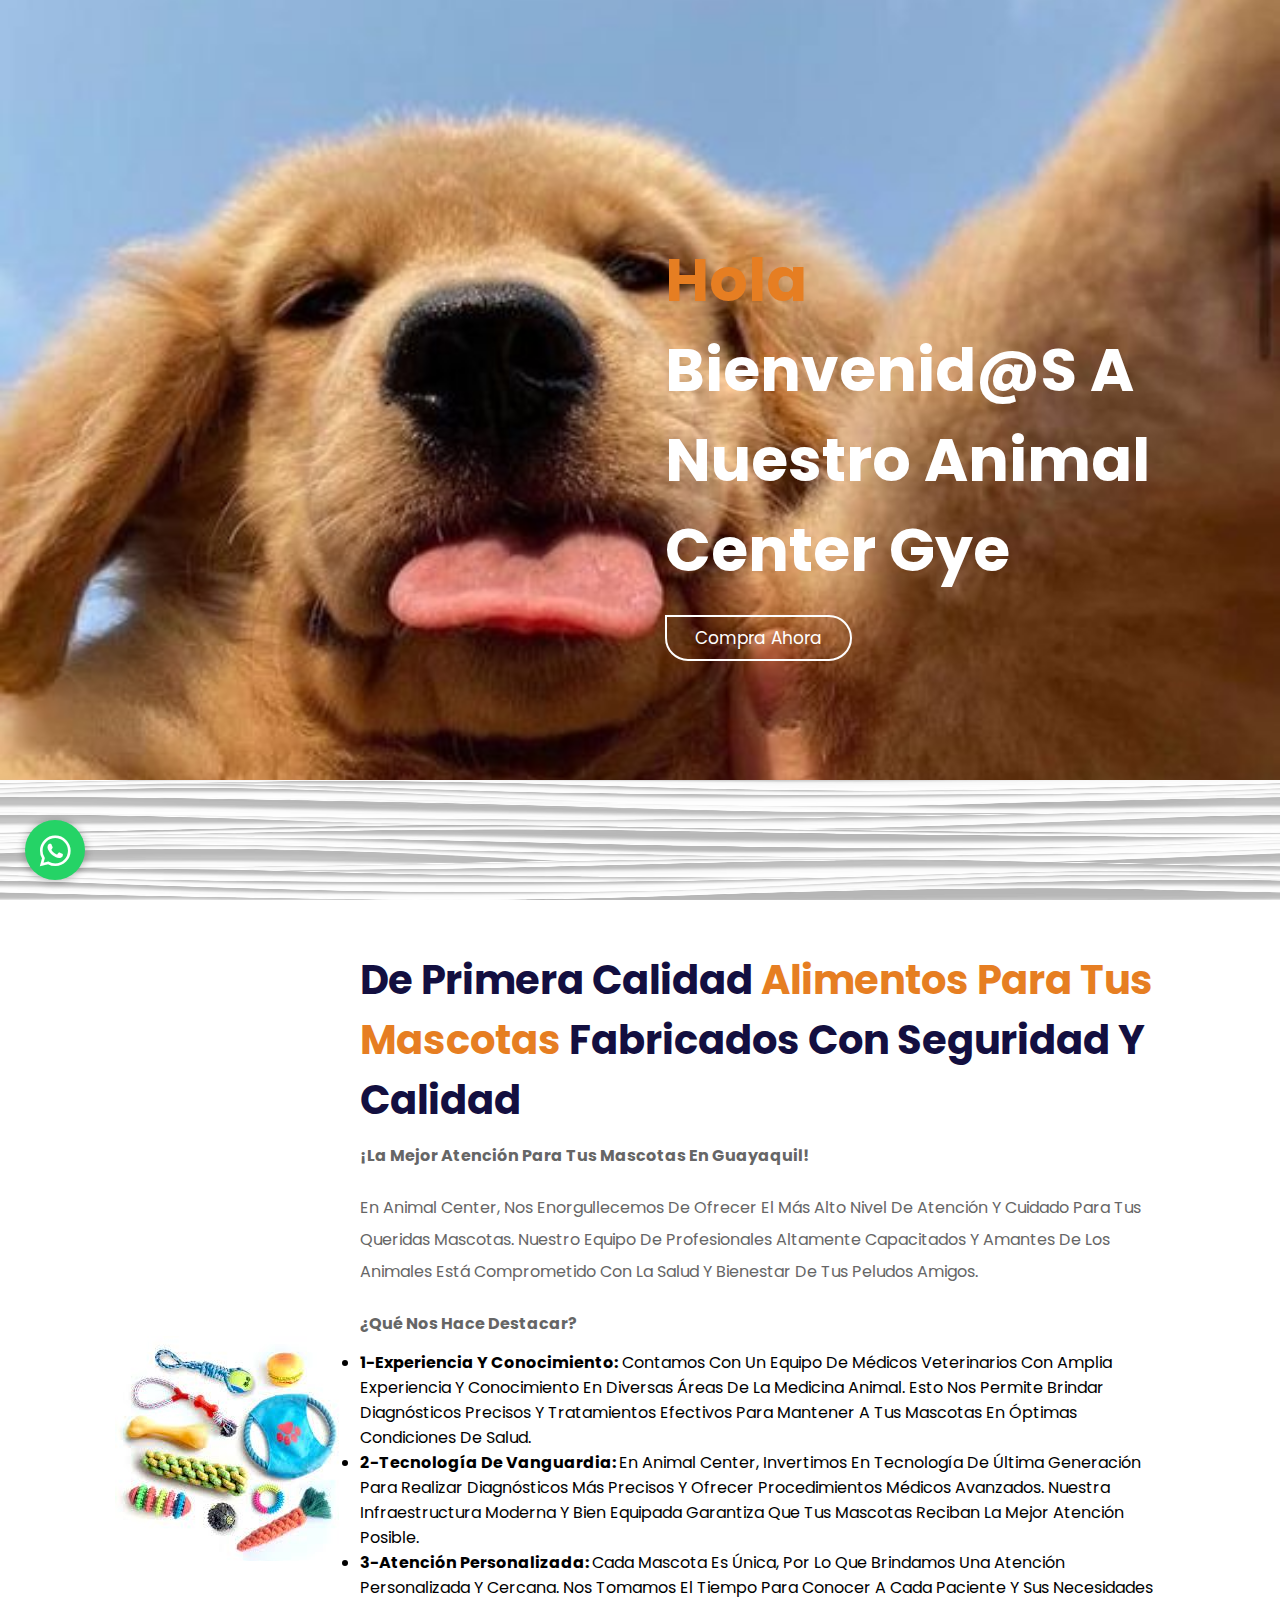
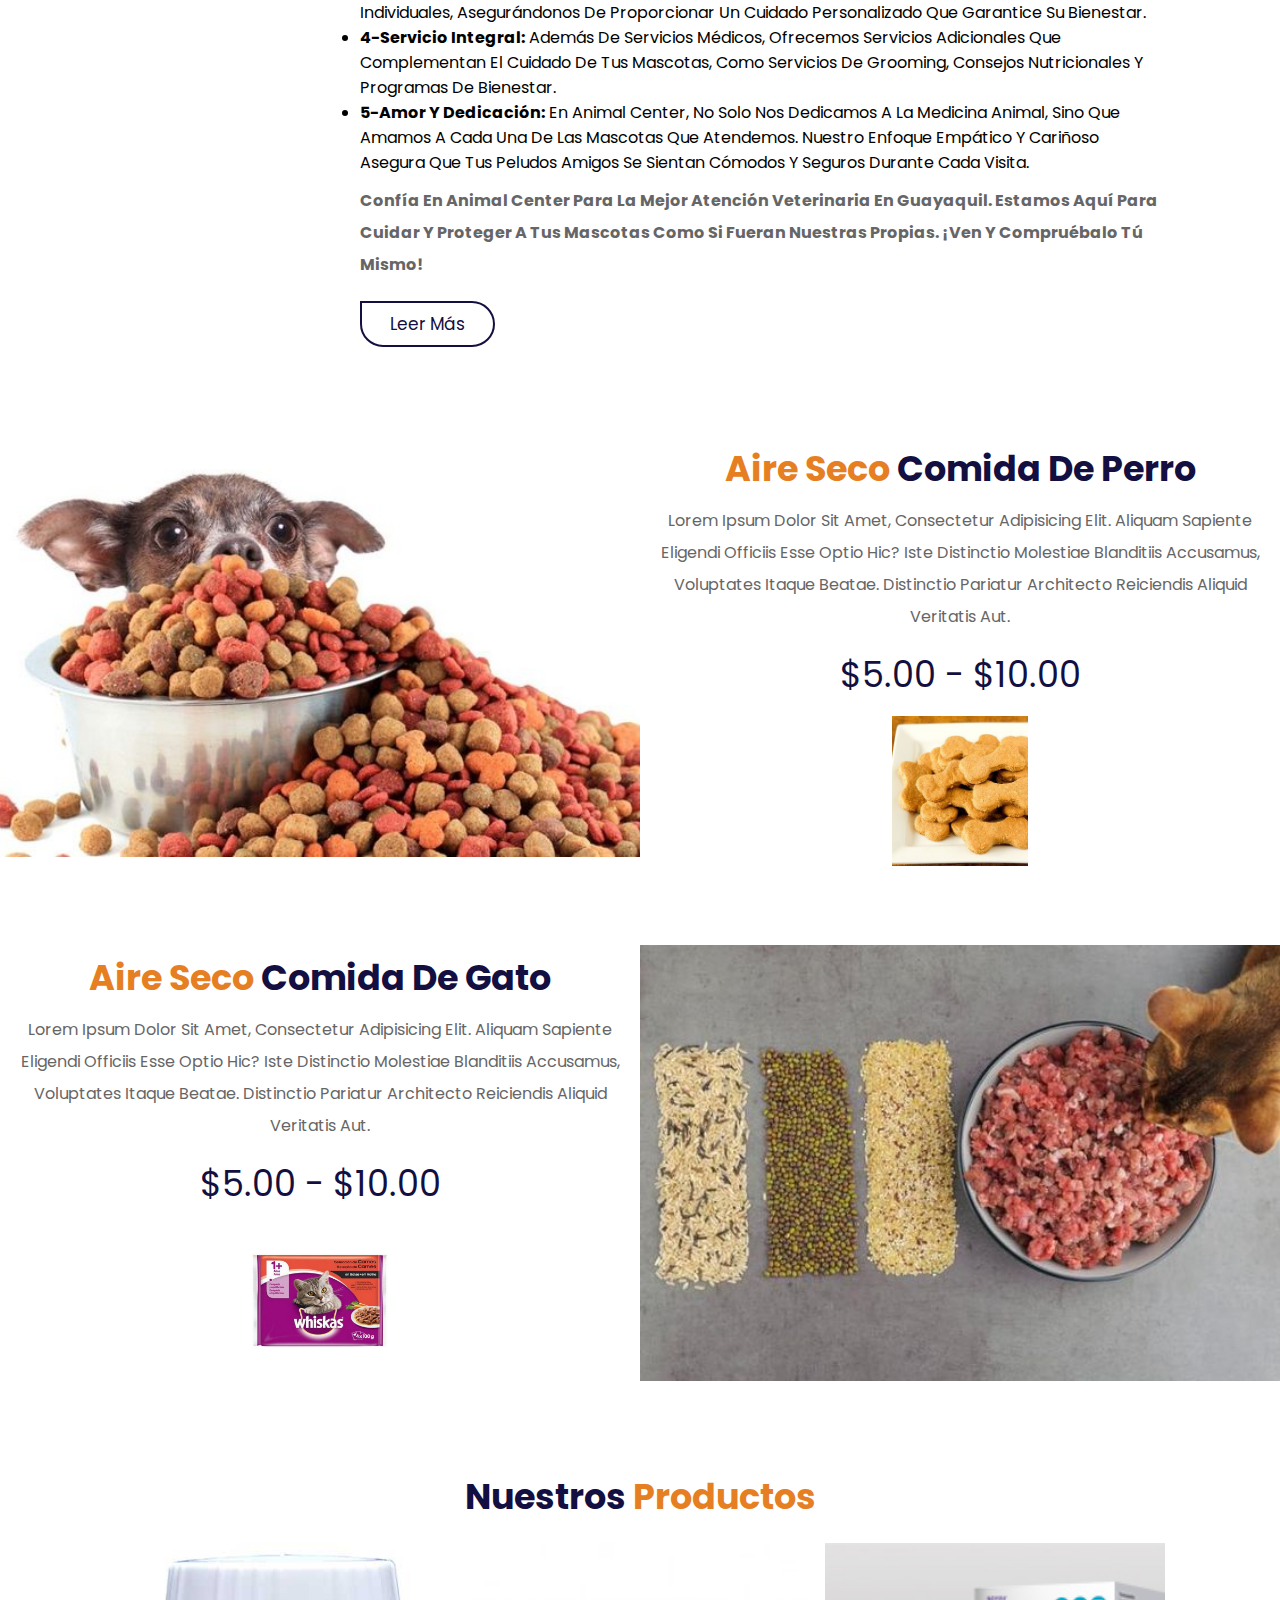
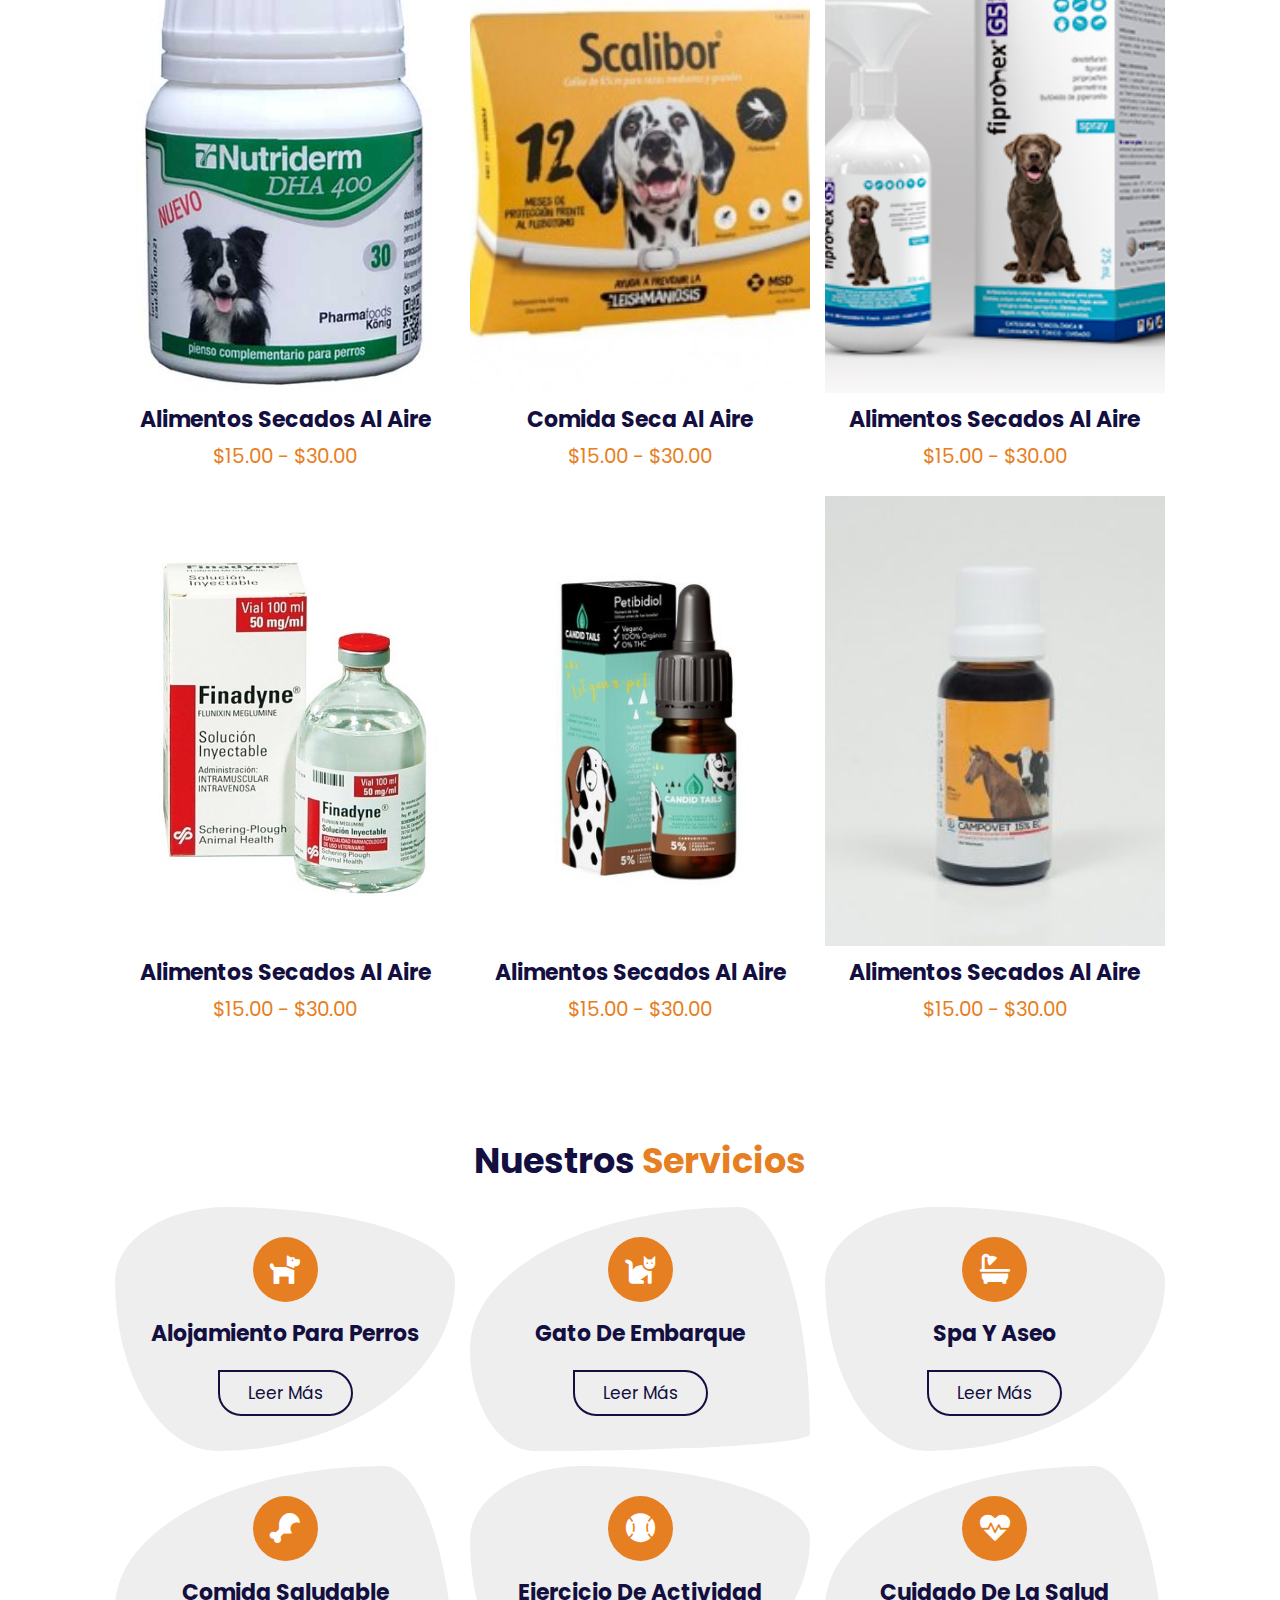
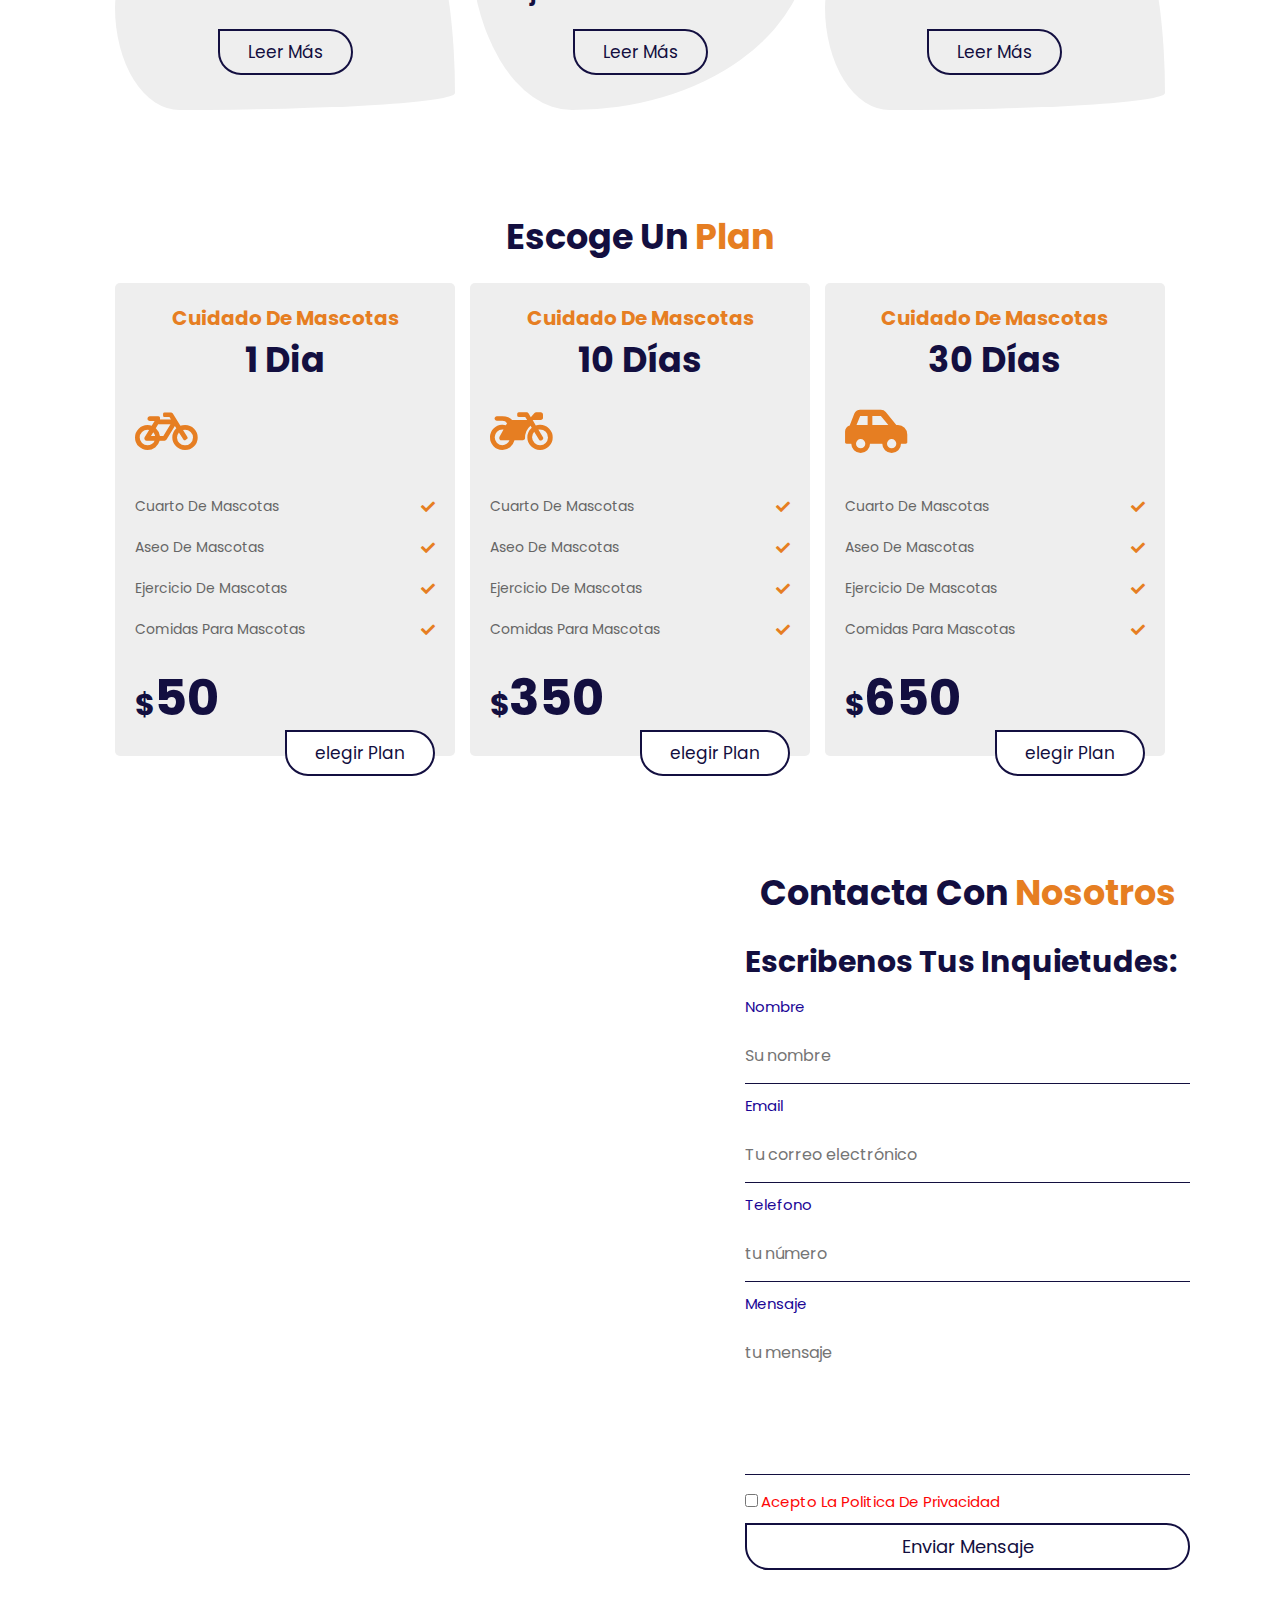
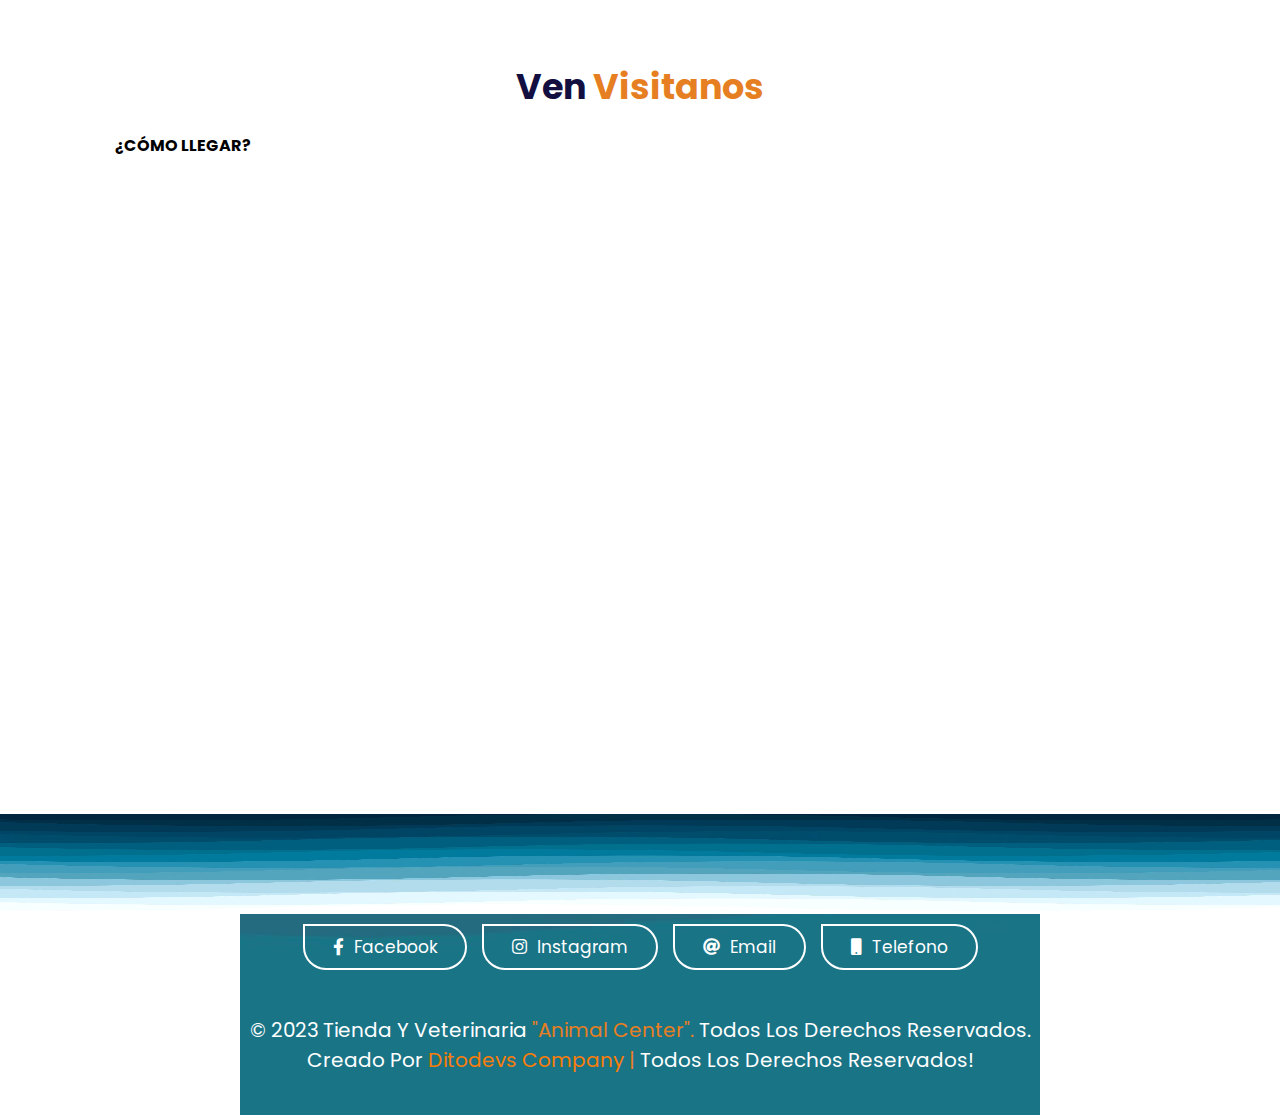
==== commit 509c3031: "cambiamos titulo h3" ====
--- a/index.html
+++ b/index.html
@@ -78,7 +78,7 @@
 
     <section class="home" id="home">
         <div class="content" id="principio">
-            <h3><span>hola </span> Bienvenid@s a nuestro Animal center</h3>
+            <h3><span>hola </span> Bienvenid@s a nuestro Animal center Gye</h3>
             <a href="#" class="btn">Compra ahora</a>
         </div>
 
